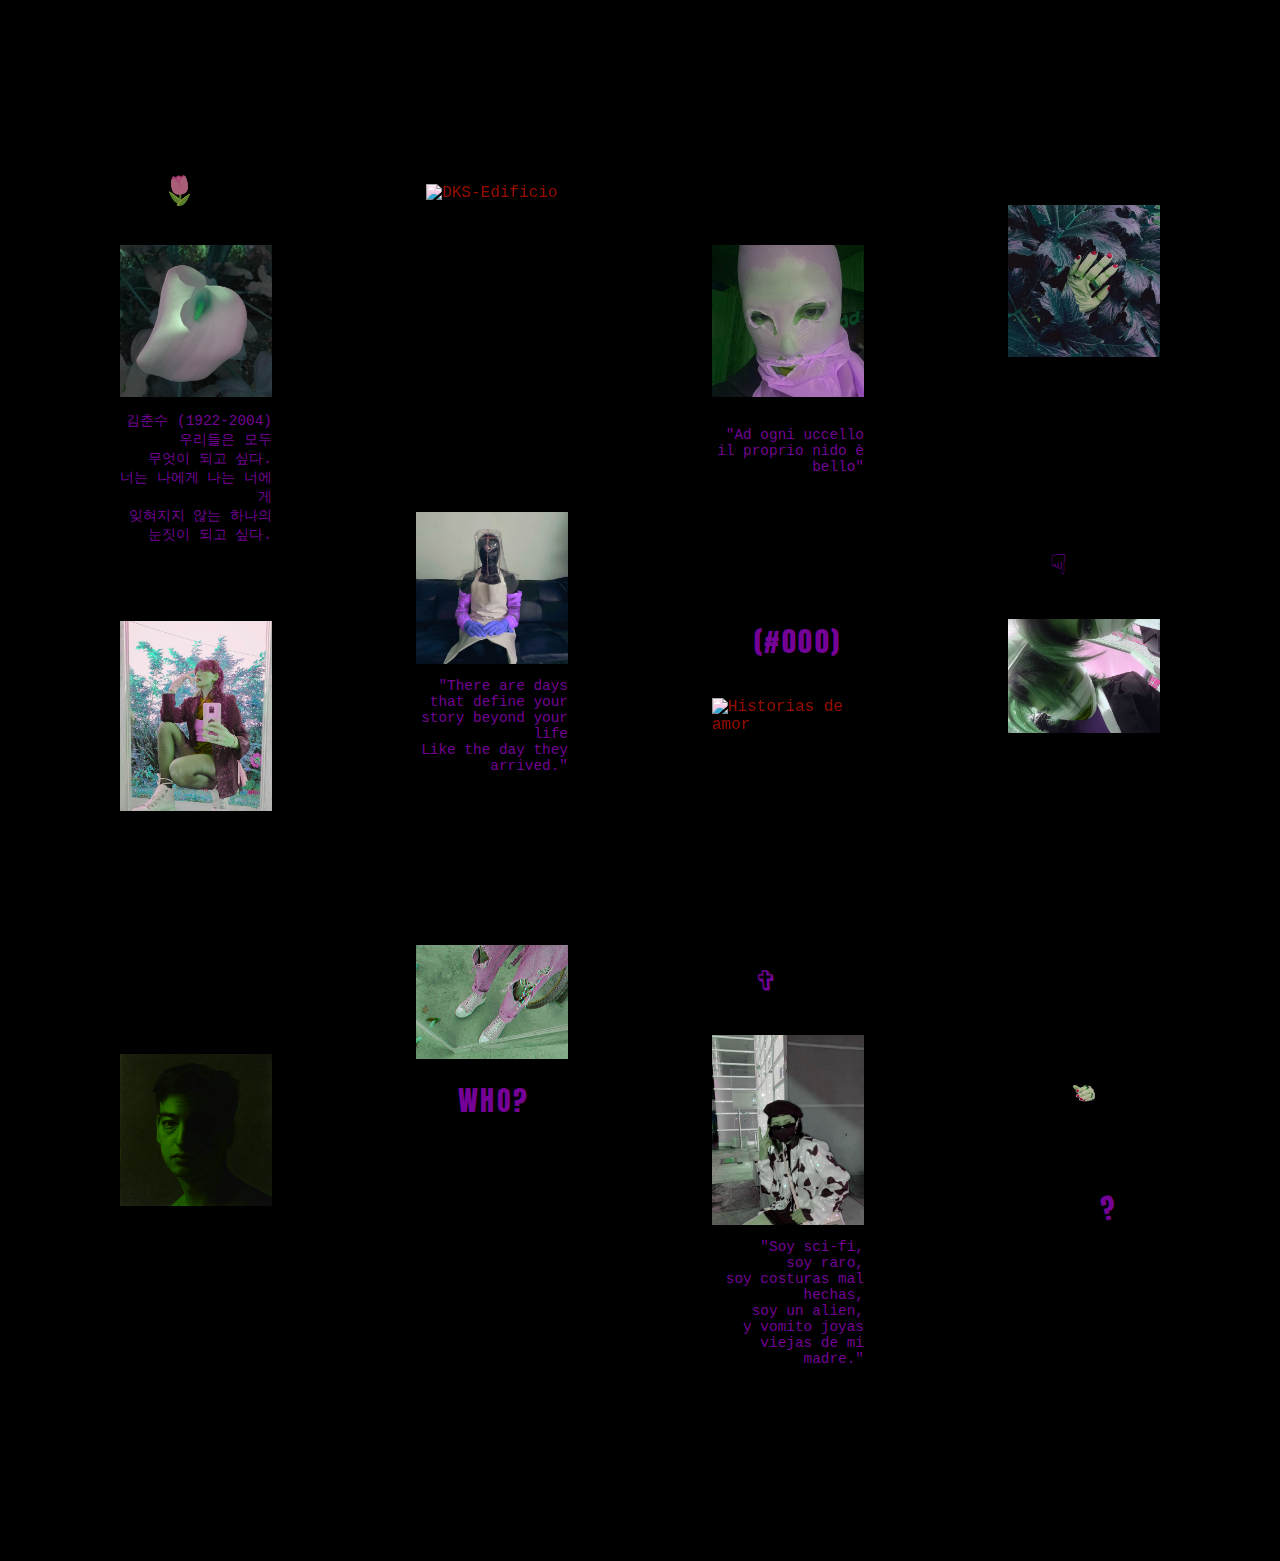
==== index.html @ b211d82f "Add files via upload" ====
<!DOCTYPE html>
<html lang="en" class="no-js">
	
	<head>
		<meta charset="UTF-8" />
		<meta name="viewport" content="width=device-width, initial-scale=1">
		<title>🐤구석을🐤봐요🐤</title>
		<meta name="keywords" content="grid, css, layout, template, hover, content, gsap, tweenmax, overlay" />
		<meta name="author" content="Codrops" />
		<link rel="stylesheet" type="text/css" href="css/base.css" />
		<script>document.documentElement.className="js";var supportsCssVars=function(){var e,t=document.createElement("style");return t.innerHTML="root: { --tmp-var: bold; }",document.head.appendChild(t),e=!!(window.CSS&&window.CSS.supports&&window.CSS.supports("font-weight","var(--tmp-var)")),t.parentNode.removeChild(t),e};supportsCssVars()||alert("Please view this demo in a modern browser that supports CSS Variables.");</script>
	</head>
	<body class="loading">
		<svg class="hidden">
			<symbol id="icon-cross" viewBox="0 0 24 23">
				<title>cross</title>
				<path d="M23.865 3.677c.197-.383.164-.818-.008-1.18.048-.41-.06-.827-.448-1.147L22.323.457c-.636-.524-1.632-.689-2.25 0a155.348 155.348 0 0 1-8.797 9.001C9.011 7.342 6.72 5.255 4.443 3.165c-.8-.734-1.956-.503-2.458.37C1.253 3.9.659 4.374.168 5.182c-.233.386-.215.872 0 1.258 1.47 2.635 4.31 4.951 6.646 7.083-.313.28-.623.562-.942.836-3.146 2.702-5.268 4.416-1.331 7.187.053.037.107.029.161.05.076.036.148.06.232.074.026 0 .05.005.075.003.082.007.16.027.243.011 2.117-.415 4.085-2.074 5.872-3.9 1.74 1.715 3.592 3.353 5.63 4.325.485.232 1.063.097 1.436-.227.626.047 1.197-.342 1.484-.901.042-.026.07-.041.116-.07.91-.569.993-1.701.32-2.482-1.522-1.762-3.138-3.438-4.787-5.084 2.968-2.9 6.674-6.027 8.542-9.667z"/>
			</symbol>
		</svg>
		<main>
			<div class="content">
				<header class="codrops-header">
					<div class="codrops-links">
						<a class="codrops-icon codrops-icon--prev" href="https://www.youtube.com/watch?v=wgUczLEUWkA" title="duck.cute"><svg class="icon icon--arrow"><use xlink:href="#icon-arrow"></use></svg></a>
					</div>
					<a class="github" href="https://www.youtube.com/watch?v=NvF4QTkdk_s" title="meme.italian"><svg class="icon icon--github"><use xlink:href="#icon-github"></use></svg></a>
				</header>
			</div>
			<div class="content">
				<div class="grid">
					<a class="grid__item" href="#preview-1">
						<div class="box">
							<div class="box__shadow"></div>
							<img class="box__img" src="img/flor.jpg" alt="Tarde en el Jardín"/>
							<h3 class="box__title"><span class="box__title-inner" data-hover="꽃">꽃</span></h3>
							<h4 class="box__text"><span class="box__text-inner">&#127799;</span></h4>
							<p class="box__content">김춘수 (1922-2004)
								<br>우리들은 모두
								<br>무엇이 되고 싶다.
								<br>너는 나에게 나는 너에게
								<br>잊혀지지 않는 하나의 눈짓이 되고 싶다.</br>
							</p>
						</div>
					</a>
					<a class="grid__item" href="#preview-2">
						<div class="box">
							<div class="box__shadow"></div>
							<img class="box__img" src="img/dibujo.jpg" alt="DKS-Edificio"/>
							<h3 class="box__title box__title--straight box__title--bottom"><span class="box__title-inner" data-hover="Ser">Ser</span></h3>
							<h4 class="box__text box__text--bottom"><span class="box__text-inner box__text-inner--rotated1"></span></h4>
							<div class="box__deco box__deco--top"></div>
						</div>
					</a>
					<a class="grid__item" href="#preview-3">
						<div class="box">
							<div class="box__shadow"></div>
							<img class="box__img" src="img/Máscara.jpg" alt="alterego"/>
							<h3 class="box__title"><span class="box__title-inner" data-hover="Soy">Soy</span></h3>
							<h4 class="box__text box__text--topcloser"><span class="box__text-inner"></span></h4>
							<p class="box__content"><br>"Ad ogni uccello il proprio nido è bello"</p>
						</div>
					</a>
					<a class="grid__item" href="#preview-3b">
						<div class="box">
							<div class="box__shadow"></div>
							<img class="box__img" src="img/Mano.jpg" alt="Criatura"/>
							<h3 class="box__title"><span class="box__title-inner" data-hover="&#127762;">&#127762;</span></h3>
							<h4 class="box__text box__text--bottomcloser"><span class="box__text-inner"></span></h4>
						</div>
					</a>
					<a class="grid__item" href="#preview-4">
						<div class="box">
							<div class="box__shadow"></div>
							<img class="box__img" src="img/ohshit.jpg" alt="mi"/>
							<h3 class="box__title"><span class="box__title-inner" data-hover="She">She</span></h3>
						</div>
					</a>
					<a class="grid__item" href="#preview-5">
						<div class="box">
							<div class="box__shadow"></div>
							<img class="box__img" src="img/Plastic.jpg" alt="dios"/>
							<h3 class="box__title"><span class="box__title-inner" data-hover=G̴̨̢̢̪͙̼͍̮̗̓̊́͝ǫ̴̢̫̖̮͓͍̞͎̟͘d̶̡̛͔̼̝̰̝̮̥̗̝͊>G̴̨̢̢̪͙̼͍̮̗̓̊́͝ǫ̴̢̫̖̮͓͍̞͎̟͘d̶̡̛͔̼̝̰̝̮̥̗̝͊</span></h3>
							<h4 class="box__text box__text--bottomcloser"><span class="box__text-inner"></span></h4>
							<p class="box__content">"There are days that define your story beyond your life
								<br>Like the day they arrived."
							</p>
						</div>
					</a>
					<a class="grid__item" href="#preview-6">
						<div class="box">
							<div class="box__shadow"></div>
							<img class="box__img" src="img/Junji.jpg" alt="Historias de amor"/>
							<h3 class="box__title"><span class="box__title-inner" data-hover="Noche">Noche</span></h3>
							<h4 class="box__text"><span class="box__text-inner">(#000)</span></h4>
						</div>
					</a>
					<a class="grid__item" href="#preview-7">
						<div class="box">
							<div class="box__shadow"></div>
							<img class="box__img" src="img/Espejo.jpg" alt="Meandmyself"/>
							<h3 class="box__title box__title--straight box__title--bottom"><span class="box__title-inner" data-hover="Autor">Autor</span></h3>
							<h4 class="box__text"><span class="box__text-inner">&#9759;</span></h4>
						</div>
					</a>
					<a class="grid__item" href="#preview-8">
						<div class="box">
							<div class="box__shadow"></div>
							<img class="box__img" src="img/joji.jpeg" alt="joji"/>
							<h3 class="box__title"><span class="box__title-inner" data-hover="&#9834;">&#9834;</span></h3>
						</div>
					</a>
					<a class="grid__item" href="#preview-9">
						<div class="box">
							<div class="box__shadow"></div>
							<img class="box__img" src="img/who.jpg" alt="both"/>
							<h3 class="box__title"><span class="box__title-inner" data-hover="Dual">Dual</span></h3>
							<h4 class="box__text box__text--bottom"><span class="box__text-inner">Who?</span></h4>
						</div>
					</a>
					<a class="grid__item" href="#preview-10">
						<div class="box">
							<div class="box__shadow"></div>
							<img class="box__img" src="img/vaca.jpg" alt="outfit"/>
							<h3 class="box__title box__title--bottom"><span class="box__title-inner" data-hover="Mooo">Mooo</span></h3>
							<h4 class="box__text"><span class="box__text-inner box__text-inner--rotated2">&#10014;</span></h4>
							<p class="box__content">"Soy sci-fi, 
								<br>soy raro, 
								<br>soy costuras mal hechas, 
								<br>soy un alien, 
								<br>y vomito joyas viejas de mi madre."</p>
						</div>
					</a>
					<a class="grid__item" href="#preview-11">
						<div class="box">
							<div class="box__shadow"></div>
							<img class="box__img" src="img/manito.png" alt="final?"/>
							<h3 class="box__title box__title--straight box__title--left"><span class="box__title-inner" data-hover="00">00</span></h3>
							<h4 class="box__text box__text--bottom box__text--right"><span class="box__text-inner box__text-inner--rotated3">?</span></h4>
						</div>
					</a>
				</div>
			</div>
			<div class="overlay">
				<div class="overlay__reveal"></div>
				<div class="overlay__item" id="preview-1">
					<div class="box">
						<div class="box__shadow-inner"></div>
						<img class="box__img box__img--original" src="img/original/flor.png" alt="Some image"/>
						<h3 class="box__title"><span class="box__title-inner">xyz</span></h3>
						<h4 class="box__text"><span class="box__text-inner"></span></h4>
						<div class="box__deco">&#10078;</div>
					</div>
					<p class="overlay__content">
						<br>Me asomé por la barandilla; allá, a lo lejos y por la costa, las vi paseando. Cerradas, por supuesto que cerradas, pero qué hacían bañándose cuando estaba tan nuboso y acababan de beber el agua que había encargado para ellas. Con cubos de azúcar y tres gotas de limón, ni una más, ni una menos. </br>
						<br>"¡Maleducadas!" les grité a todo pulmón, con tal fuerza que las nubes despejaron con abrumadora rapidez, como asustadas con mi arrebato. El sol salió brillante, y las desgraciadas, allí mismo con los pies al mar, florecieron.</br>
						</p>
				</div>
				<div class="overlay__item" id="preview-2">
					<div class="box">
						<div class="box__shadow-inner"></div>
						<img class="box__img box__img--original" src="img/original/Dos.png" alt="Libreta de ideas"/>
						<h3 class="box__title box__title--straight box__title--bottom"><span class="box__title-inner">Aquí-allá</span></h3>
						<h4 class="box__text box__text--bottom"><span class="box__text-inner box__text-inner--rotated1"></span></h4>
						<div class="box__deco box__deco--top"></div>
					</div>
					<p class="overlay__content">Finge.
						<br>Un regreso a-</br>
						ㅤㅤ
						<br>Mercurio, Venus, Tierra.</br>
						ㅤㅤ
						<br>Es un trance, un momento—siempre se trata de un momento. No habría peor ocasión, fiesta nocturna de apariencia y ron en las rocas en nombre de Fendi, del cuál se limitó a tan solo asistir y fingir fatigado. Sutiles guiños, labios rasgando una sonrisa, mejillas tensas, quijada apretada. Hasta cuándo, la pregunta, que sigue rezando a-</br>
						ㅤㅤ
						<br>Marte, Júpiter, Saturno.</br>
						</p>
				</div>
				<div class="overlay__item" id="preview-3">
					<div class="box">
						<div class="box__shadow-inner"></div>
						<img class="box__img box__img--original" src="img/original/Máscara.png" alt="Some image"/>
						<h3 class="box__title"><span class="box__title-inner">Alterego</span></h3>
						<h4 class="box__text box__text--topcloser"><span class="box__text-inner"></span></h4>
						<div class="box__deco">&#8991;</div>
					</div>
					<p class="overlay__content"><br>Quiero contarte que el sol aquí es perfecto, tan brillante y caluroso que me preocupa un poco el tener que abandonarlo... pronto, muy pronto. También quiero contarte que aquí los dulces saben mejor, se quedan más tiempo en tu lengua y el castagnole de Panarello es inolvidable.</br>
						<br>Lo admito, quizá estoy muy cesgado y enamorado de estas calles de adoquines, paredes de sillares y alargadas finestre, tan distinto al movimiento usual que hay en la ciudad. Aquí se vive lento, y cuando te pierdes lo haces en cafés en vez de grises, las flores te saludan amarteladas y el viento te acaricia como una madre.</br></p>
				</div>
				<div class="overlay__item" id="preview-3b">
					<div class="box">
						<div class="box__shadow-inner"></div>
						<img class="box__img box__img--original" src="img/original/mano.png" alt="Some image"/>
						<h3 class="box__title"><span class="box__title-inner">꿈에서 꿈</span></h3>
						<h4 class="box__text box__text--bottomcloser"><span class="box__text-inner"></span></h4>
						<div class="box__deco">&#127762;</div>
					</div>
					<p class="overlay__content"><br>Estaba el tiempo de atraparse el reflejo en el vidrio, una mueca, de rascarse el lagrimal que ardió un poco porque se corrió el delineador. Le faltaba la guitarra, sí. Tiempo de manos entre muslos mientras la espera pendía de la cantidad de pestañeos que contaba, apoyado en la baranda dándole la espalda a la luna. </br>
						<br>Así de nervioso era, a veces, con el ruido taponado tras la ventana y, por fin, el corporeo blanco cerraba tras suyo tan rápido como se hacía parte de ese espacio. No había llave pero estaba bien, la cortina se convertiría en su muralla intrascendente, intraspasable, la que les brinda lo invisible (y lo secreto). 
						</p>
				</div>
				<div class="overlay__item" id="preview-4">
					<div class="box">
						<div class="box__shadow-inner"></div>
						<img class="box__img box__img--original" src="img/original/rosado.png" alt="cool-it-up"/>
						<h3 class="box__title"><span class="box__title-inner">뛰고 웃고 울고 그녀는</span></h3>
						<h4 class="box__text box__text--bottom box__text--right"><span class="box__text-inner box__text-inner--rotated3">&#128308;</span></h4>
					</div>
					<p class="overlay__content"><br>Y apúrate, perro
						<br>Que se hace tarde
						<br>Para gritar, romper, matar
						<br>Esa mosca, la infeliz, 
						<br>El desgraciado, de por allí
						<br>Y nos reímos en su cara, y le tiramos una piedra
						<br>Para salir corriedo, 
						<br>Dinámico, excéntrico, maniático
						<br>Reímos
						<br>Y al caer la noche, maldita noche
						<br>Apúrate, narciso
						<br>A sentarnos más allá, en la vereda
						<br>En el frío, del cemento duro
						<br>A contar historias, y fumar cigarros
						<br>A desatar cordones, y escupirle al cielo.
						</p>
				</div>
				<div class="overlay__item" id="preview-5">
					<div class="box">
						<div class="box__shadow-inner"></div>
						<img class="box__img box__img--original" src="img/original/plastic.png" alt="No worries, i'm friendly"/>
						<h3 class="box__title"><span class="box__title-inner">&#127765;</span></h3>
						<h4 class="box__text box__text--bottomcloser"><span class="box__text-inner">Welcome, 2020</span></h4>
					</div>
					<p class="overlay__content"><br>Sus displicentes ojos lo observaban todo; capaz de crear pesadillas corpóreas, poseía una imaginación inusitada que se derramaba como el agua por la punta de sus dedos, vertientes de congoja suprema para quien osara molestarlo. </br>
						<br>Seres de menor rango caerían de rodillas a sus pies, pidiéndole perdón pues pocos sabían lo que yacía en su interior; concedería misericordia con gracia y, disgustado de ensuciarse, aborrecía aquellos cuerpos bañados en su propia inmundicia de la ignorancia. </br></p>
				</div>
				<div class="overlay__item" id="preview-6">
					<div class="box">
						<div class="box__shadow-inner"></div>
						<img class="box__img box__img--original" src="img/original/junji.png" alt="woops"/>
						<h3 class="box__title"><span class="box__title-inner">伊藤 潤 二</span></h3>
						<h4 class="box__text"><span class="box__text-inner">&#9594;</span></h4>
					</div>
					<p class="overlay__content"><br>Es un eco a un mal beso, a picazón sobre la piel, perturbación del estado, la estrechez imaginaria de la ropa que le viste. Es la réplica del extraviado, deambulante de angostillos, observador estático del movimiento y el sonido, risas, gritos. 
						Testigo del tiempo devorando el azul, tragando en naranjos y digiriendo con negros. </br>

						<br>Una bofetada arde en su mano por ser golpeada, está caliente, tan ardiente como el rojo al que transmuta—es un grito de odio, un arranque de cabellos, y qué esperas, márchate, lárgate de aquí, conviértete (irónicamente) en el escupitajo de un distrito con dientes de oro y diamantes en los ojos.</br>
						 </p>
				</div>
				<div class="overlay__item" id="preview-7">
					<div class="box">
						<div class="box__shadow-inner"></div>
						<img class="box__img box__img--original" src="img/original/espejo.png" alt="yoyoyo"/>
						<h3 class="box__title box__title--straight box__title--bottom"><span class="box__title-inner">Narciso</span></h3>
					</div>
					<p class="overlay__content"><br>Apúrate, velocidad
						<br>Descontrol, así se hace
						<br>Este poema, un mal poema
						<br>Para el impulsivo
						<br>Rápido, apúrate, vamos allá
						<br>Y ven para acá
						<br>Ven, a ahogarte aquí
						<br>A nadar desnudo, a tirar piedras
						<br>A ventanas
						<br>si le cae en la cabeza 
						<br>Mala suerte
						<br>Y si se rompe un dedo
						<br>Mala suerte
						<br>Porque así se hace, rápido, fugaz
						<br>Dinámico, excéntrico, maniático.
						</p>
				</div>
				<div class="overlay__item" id="preview-8">
					<div class="box">
						<div class="box__shadow-inner"></div>
						<img class="box__img box__img--original" src="img/original/kai.png" alt="rikolino"/>
						<h3 class="box__title"><span class="box__title-inner">MMMH</span></h3>
						<h4 class="box__text box__text--bottom"><span class="box__text-inner"></span></h4>
						<div class="box__deco">&#9587;</div>
					</div>
					<p class="overlay__content"><br>Calada tras calada quemaba otoño entre sus dedos y el atrevimiento de la costumbre le permitía estar un paso más cerca, cuando el hielo se rompía y declaraba la más inusitada gentileza.</br>
						<br>Tantos frescos la pregunta pendía justo punta en lengua, punzante, asustadiza; ¡ahora, palabras, dispara! y escuchó-
						</p>
				</div>
				<div class="overlay__item" id="preview-9">
					<div class="box">
						<div class="box__shadow-inner"></div>
						<img class="box__img box__img--original" src="img/original/who.png" alt="who??"/>
						<h3 class="box__title"><span class="box__title-inner">&#127767;</span></h3>
						<h4 class="box__text box__text--bottom"><span class="box__text-inner">both</span></h4>
					</div>
					<p class="overlay__content">Su mera existencia revoloteaba alrededor de ironías y verdades cruentas—pues era el más vivo entre los muertos. El aroma a azufre se impregnó en su nariz desde nacimiento, junto con el de peonías tristes y maltrechas, negras en toda la extensión de su jardín. </br>
						<br>Su nombre no sería el de un ser poderoso ni estaría rasgado en tinta, manchando páginas, engendrando maldiciones; no, su nombre apenas sería escuchado, dicho en bocas mundanas, una mera formalidad perecedera.</br>

						<br>Ni lo uno ni lo otro.
						</p>
				</div>
				<div class="overlay__item" id="preview-10">
					<div class="box">
						<div class="box__shadow-inner"></div>
						<img class="box__img box__img--original" src="img/original/vaca.png" alt="imtheshit"/>
						<h3 class="box__title box__title--bottom"><span class="box__title-inner">Moooooo</span></h3>
						<h4 class="box__text"><span class="box__text-inner box__text-inner--rotated2">(...)</span></h4>
					</div>
					<p class="overlay__content">Eran esas gomas dulces, ácidas, un clásico que le arrugaba la cara mientras que recibía gritos de saludos, era el algodón deshilado para hacer de seda que se le enredaba en el tacón, y las apreciaciones del “¡gran disfraz, ese, es un gran disfraz!”. </br>
						<br>La diferencia, también, se albergaba en el recuerdo imposible de olvidar; y ellos, por supuesto, tan distintos, tan iguales.</p>
				</div>
				<div class="overlay__item" id="preview-11">
					<div class="box">
						<div class="box__shadow-inner"></div>
						<img class="box__img box__img--original" src="https://www.icegif.com/wp-content/uploads/black-hole-icegif-7.gif" alt="fin."/>
						<h3 class="box__title box__title--straight box__title--left"><span class="box__title-inner">Buen-viaje</span></h3>
						<div class="box__deco box__deco--top">&#10153;</div>
					</div>
					<p class="overlay__content">El fin.
						<br>The end.
						<br>¿o no?
					</p>
				</div>
				<button class="overlay__close"><svg class="icon icon--cross"><use xlink:href="#icon-cross"></use></svg></button>
			</div>
		</main>
		<script src="js/imagesloaded.pkgd.min.js"></script>
		<script src="js/TweenMax.min.js"></script>
		<script src="js/demo.js"></script>
	</body>
</html>
---- css/base.css ----
@import url('https://fonts.googleapis.com/css?family=Anton|Buenard:400,700');
article,aside,details,figcaption,figure,footer,header,hgroup,main,nav,section,summary{display:block;}audio,canvas,video{display:inline-block;}audio:not([controls]){display:none;height:0;}[hidden]{display:none;}html{font-family:sans-serif;-ms-text-size-adjust:100%;-webkit-text-size-adjust:100%;}body{margin:0;}a:focus{outline:thin dotted;}a:active,a:hover{outline:0;}h1{font-size:2em;margin:0.67em 0;}abbr[title]{border-bottom:1px dotted;}b,strong{font-weight:bold;}dfn{font-style:italic;}hr{-moz-box-sizing:content-box;box-sizing:content-box;height:0;}mark{background:#ff0;color:#000;}code,kbd,pre,samp{font-family:monospace,serif;font-size:1em;}pre{white-space:pre-wrap;}q{quotes:"\201C" "\201D" "\2018" "\2019";}small{font-size:80%;}sub,sup{font-size:75%;line-height:0;position:relative;vertical-align:baseline;}sup{top:-0.5em;}sub{bottom:-0.25em;}img{border:0;}svg:not(:root){overflow:hidden;}figure{margin:0;}fieldset{border:1px solid #c0c0c0;margin:0 2px;padding:0.35em 0.625em 0.75em;}legend{border:0;padding:0;}button,input,select,textarea{font-family:inherit;font-size:100%;margin:0;}button,input{line-height:normal;}button,select{text-transform:none;}button,html input[type="button"],input[type="reset"],input[type="submit"]{-webkit-appearance:button;cursor:pointer;}button[disabled],html input[disabled]{cursor:default;}input[type="checkbox"],input[type="radio"]{box-sizing:border-box;padding:0;}input[type="search"]{-webkit-appearance:textfield;-moz-box-sizing:content-box;-webkit-box-sizing:content-box;box-sizing:content-box;}input[type="search"]::-webkit-search-cancel-button,input[type="search"]::-webkit-search-decoration{-webkit-appearance:none;}button::-moz-focus-inner,input::-moz-focus-inner{border:0;padding:0;}textarea{overflow:auto;vertical-align:top;}table{border-collapse:collapse;border-spacing:0;}

@import url('https://fonts.googleapis.com/css2?family=IBM+Plex+Mono:wght@100;200;300;400;500&display=swap');
*,
*::after,
*::before {
	box-sizing: border-box;
}

body {
	--color-text: #8338EC;
	--color-bg: #000000;
	--color-link: #a904dbb2;
	--color-link-hover: #8ac926;
	--color-info: #000;
	font-family: 'IBM Plex Mono', monospace;
	min-height: 100vh;
	color: #57585c;
	color: var(--color-text);
	background-color: #fff;
	background-color: var(--color-bg);
	-webkit-font-smoothing: antialiased;
	-moz-osx-font-smoothing: grayscale;
}

.preview-open {
	overflow: hidden;
}

/* Page Loader */
.js .loading::before {
	content: '';
	position: fixed;
	z-index: 100000;
	top: 0;
	left: 0;
	width: 100%;
	height: 100%;
	background: var(--color-bg);
}

.js .loading::after {
	content: '';
	position: fixed;
	z-index: 100000;
	top: 50%;
	left: 50%;
	width: 60px;
	height: 60px;
	margin: -30px 0 0 -30px;
	pointer-events: none;
	border-radius: 50%;
	opacity: 0.4;
	background: var(--color-link);
	animation: loaderAnim 0.7s linear infinite alternate forwards;
}

@keyframes loaderAnim {
	to {
		opacity: 1;
		transform: scale3d(0.5,0.5,1);
	}
}

a {
	text-decoration: none;
	color: var(--color-link);
	outline: none;
}

a:hover,
a:focus {
	color: var(--color-link-hover);
	outline: none;
}

.hidden {
	position: absolute;
	overflow: hidden;
	width: 0;
	height: 0;
	pointer-events: none;
}

/* Icons */
.icon {
	display: block;
	width: 1.5em;
	height: 1.5em;
	margin: 0 auto;
	fill: currentColor;
}

main {
	position: relative;
}

.content {
	position: relative;
}

/* Header */
.codrops-header {
	position: relative;
	z-index: 100;
	display: flex;
	flex-direction: row;
	align-items: flex-start;
	align-items: center;
	padding: 2rem;
}

.codrops-header__title {
	font-size: 1em;
	font-weight: bold;
	margin: 0;
	padding: 0;
}

.info {
	margin: 0 0 0 1.25em;
	color: var(--color-info);
}

.github {
	display: block;
	margin: 0 0 0 auto;
}

/* Top Navigation Style */
.codrops-links {
	position: relative;
	display: flex;
	justify-content: center;
	margin: 0 1em 0 0;
	text-align: center;
	white-space: nowrap;
}

.codrops-icon {
	display: inline-block;
	margin: 0.15em;
	padding: 0.25em;
}

.grid {
	width: 100%;
	max-width: 1440px;
	margin: 0 auto;
	padding-bottom: 10rem;
}

.grid__item {
	display: flex;
	justify-content: center;
	margin: 0 0 10rem 0;
	cursor: pointer;
}

.box {
	position: relative;
	margin: 2rem;
}

.box__title {
	margin: 0;
	line-height: 1;
	position: absolute;
	z-index: 100;
}

.box__title-inner {
	display: block;
	position: relative;
	font-weight: normal;
	text-transform: uppercase;
	font-size: 4.15rem;
	letter-spacing: 0.15rem;
	line-height: 1.25;
	font-family: 'Anton', sans-serif;
}

.box__title-inner[data-hover] {
	-webkit-text-stroke:  #8AC926;
	-webkit-text-fill-color: transparent;
	color: transparent;
}

.box__title-inner::before {
	content: attr(data-hover);
	position: absolute;
	top: 0;
	left: 0;
	height: 0;
	overflow: hidden;
	white-space: nowrap;
	-webkit-text-stroke: 0;
	-webkit-text-fill-color: #8AC926;
	color: #000;
	transition: all 0.3s;
}

.grid__item:hover .box__title-inner::before {
	height: 100%;
	width: 100%;
}

.box__text {
	margin: 0;
	position: absolute;
	top: -6rem;
	font-weight: normal;
	text-transform: uppercase;
	letter-spacing: 0.15rem;
	font-size: 1.75rem;
	margin: 0.5rem 1rem;
	font-family: 'Anton', sans-serif;
}

.box__text-inner {
	position: relative;
	display: block;
	border: 6px solid var(--color-bg);
	padding: 0.25rem 1.25rem;
}

.box__text-inner--reverse {
	background: var(--color-text);
	color: var(--color-bg);
}

.box__img {
	display: block;
	flex: none;
	margin: 0 auto;
	max-width: 100%;
	filter: hue-rotate(90deg);
	transition: filter 0.3s;
	pointer-events: none;
}

.grid__item:hover .box__img:not(.box__img--original) {
	filter: grayscale(0);
}

.box__shadow {
	position: absolute;
	color: white;
	width: 100%;
	height: 100%;
	top: -1rem;
	left: -1rem;
	background: url(https://img.rawpixel.com/s3fs-private/rawpixel_images/website_content/pf-s65-pom-0776-teddy.jpg?w=800&dpr=1&fit=default&crop=default&q=65&vib=3&con=3&usm=15&bg=F4F4F3&ixlib=js-2.2.1&s=b87e777d23f91c84a0af443dbde9c681);
}
.box__shadow-inner {
	position: absolute;
	color: white;
	width: 100%;
	height: 100%;
	top: auto;
	left: auto;
	background: url(https://img.rawpixel.com/s3fs-private/rawpixel_images/website_content/pf-s65-pom-0776-teddy.jpg?w=800&dpr=1&fit=default&crop=default&q=65&vib=3&con=3&usm=15&bg=F4F4F3&ixlib=js-2.2.1&s=b87e777d23f91c84a0af443dbde9c681);
}

.box__deco {
	font-size: 6rem;
	line-height: 1;
	font-weight: bold;
	position: absolute;
	bottom: -4rem;
	right: -4rem;
	display: none;
}

.box__content {
	position: absolute;
	max-width: 195px;
	font-size: 0.9rem;
	text-align: right;
	display: none;
}

.box__content strong {
	white-space: nowrap;
}

.overlay {
	pointer-events: none;
	width: 100%;
	height: 100vh;
	position: fixed;
	top: 0;
	left: 0;
	z-index: 1000;
	overflow: hidden;
}

.overlay--open {
	pointer-events: auto;
}

.overlay__reveal {
	width: 100%;
	height: 100%;
	top: 0;
	left: 0;
	background: black;
	position: absolute;
	z-index: 100;
	transform: translate3d(100%,0,0);
}

.overlay__item {
	width: 100%;
	height: 100vh;
	position: absolute;
	top: 0;
	left: 0;
	background: black;
	opacity: 0;
	display: flex;
	flex-direction: column;
    align-items: center;
    padding: 5rem 5vw;
    justify-content: center;
}

.overlay__item .box {
	max-width: 600px;
	max-height: 100%;
	margin: 0;
}

.overlay__item .box__title {
	bottom: 0;
}

.box__img--original {
	max-height: calc(100vh - 10rem);
	filter: none;
}

.overlay__close {
	position: absolute;
	top: 0;
	right: 0;
	background: none;
	border: 0;
	margin: 1rem;
	padding: 1rem;
	opacity: 0;
	color: #8AC926;
}

.overlay__close:focus {
	outline: none;
}

.overlay__content {
	font-size: 1rem;
	line-height: 1.5;
	max-width: 25rem;
	margin: 1rem 0 0 10vw;
}

@media screen and (min-width: 55em) {
	.grid {
		display: grid;
		align-items: center;
		padding: 3rem 3rem 15rem 3rem;
		grid-row-gap: 2rem;
		grid-template-columns: repeat(3,calc(100% / 3));
	}
	.grid__item {
		margin: 0;
	}
	.box {
		margin: 4rem;
	}
	.box__title {
		top: -4rem;
		right: -4.5rem;
		-webkit-writing-mode: vertical-rl;
		writing-mode: vertical-rl;
	}
	.box__title--straight {
		-webkit-writing-mode: horizontal-tb;
		writing-mode: horizontal-tb;
	}
	.box__title--straight .box__title-inner::before {
		width: 0;
		height: auto;
	}
	.box__title--bottom {
		bottom: -5rem;
		top: auto;
	}
	.box__title--left {
		left: -2rem;
		right: auto;
	}
	.box__text--topcloser {
		top: -5rem;
	}
	.box__text--bottom {
		bottom: -5rem;
		top: auto;
	}
	.box__text--bottomcloser {
		bottom: -5rem;
		top: auto;
	}
	.box__text--right {
		right: 0;
		left: auto;
	}
	.box__text-inner--rotated1 {
		transform: rotate(4deg);
	}
	.box__text-inner--rotated2 {
		transform: rotate(-3deg);
	}
	.box__text-inner--rotated3 {
		transform: rotate(-15deg);
	}
	.box__deco {
		display: block;
	}
	.box__deco--left {
		right: auto;
		left: -3rem;
	}
	.box__deco--top {
		top: 0;
		bottom: auto;
	}
	.overlay__item {
		flex-direction: row;
	}
	.overlay__content {
		font-size: 1rem;
		margin-top: 0;
	}
	.overlay__item .box__title--bottom {
		bottom: 0;
	}
}

@media screen and (min-width: 80em) {
	.grid {
		grid-template-columns: repeat(4,25%);
	}
	.grid__item:nth-child(4n-2) {
		margin-top: -8rem;
		margin-bottom: 8rem;
	}
	.grid__item:nth-child(4n) {
		margin-top: -5rem;
	}
	.box {
		margin: 6rem 4.5rem;
	}
	.box__content {
		display: block;
	}
}

@media screen and (max-width: 55em) {
	.content {
		flex-direction: column;
		height: auto;
		min-height: 0;
	}
	.content--fixed {
		position: relative;
		z-index: 1000;
		display: block;
		padding: 0.85em;
	}
	.codrops-header {
		flex-direction: column;
		align-items: center;
		padding-bottom: 5rem;
	}
	.codrops-header__title {
		font-weight: bold;
		padding-bottom: 0.25em;
		text-align: center;
	}
	.info {
		margin: 0;
	}
	.github {
		display: block;
		margin: 1em auto;
	}
	.codrops-links {
		margin: 0;
	}
}
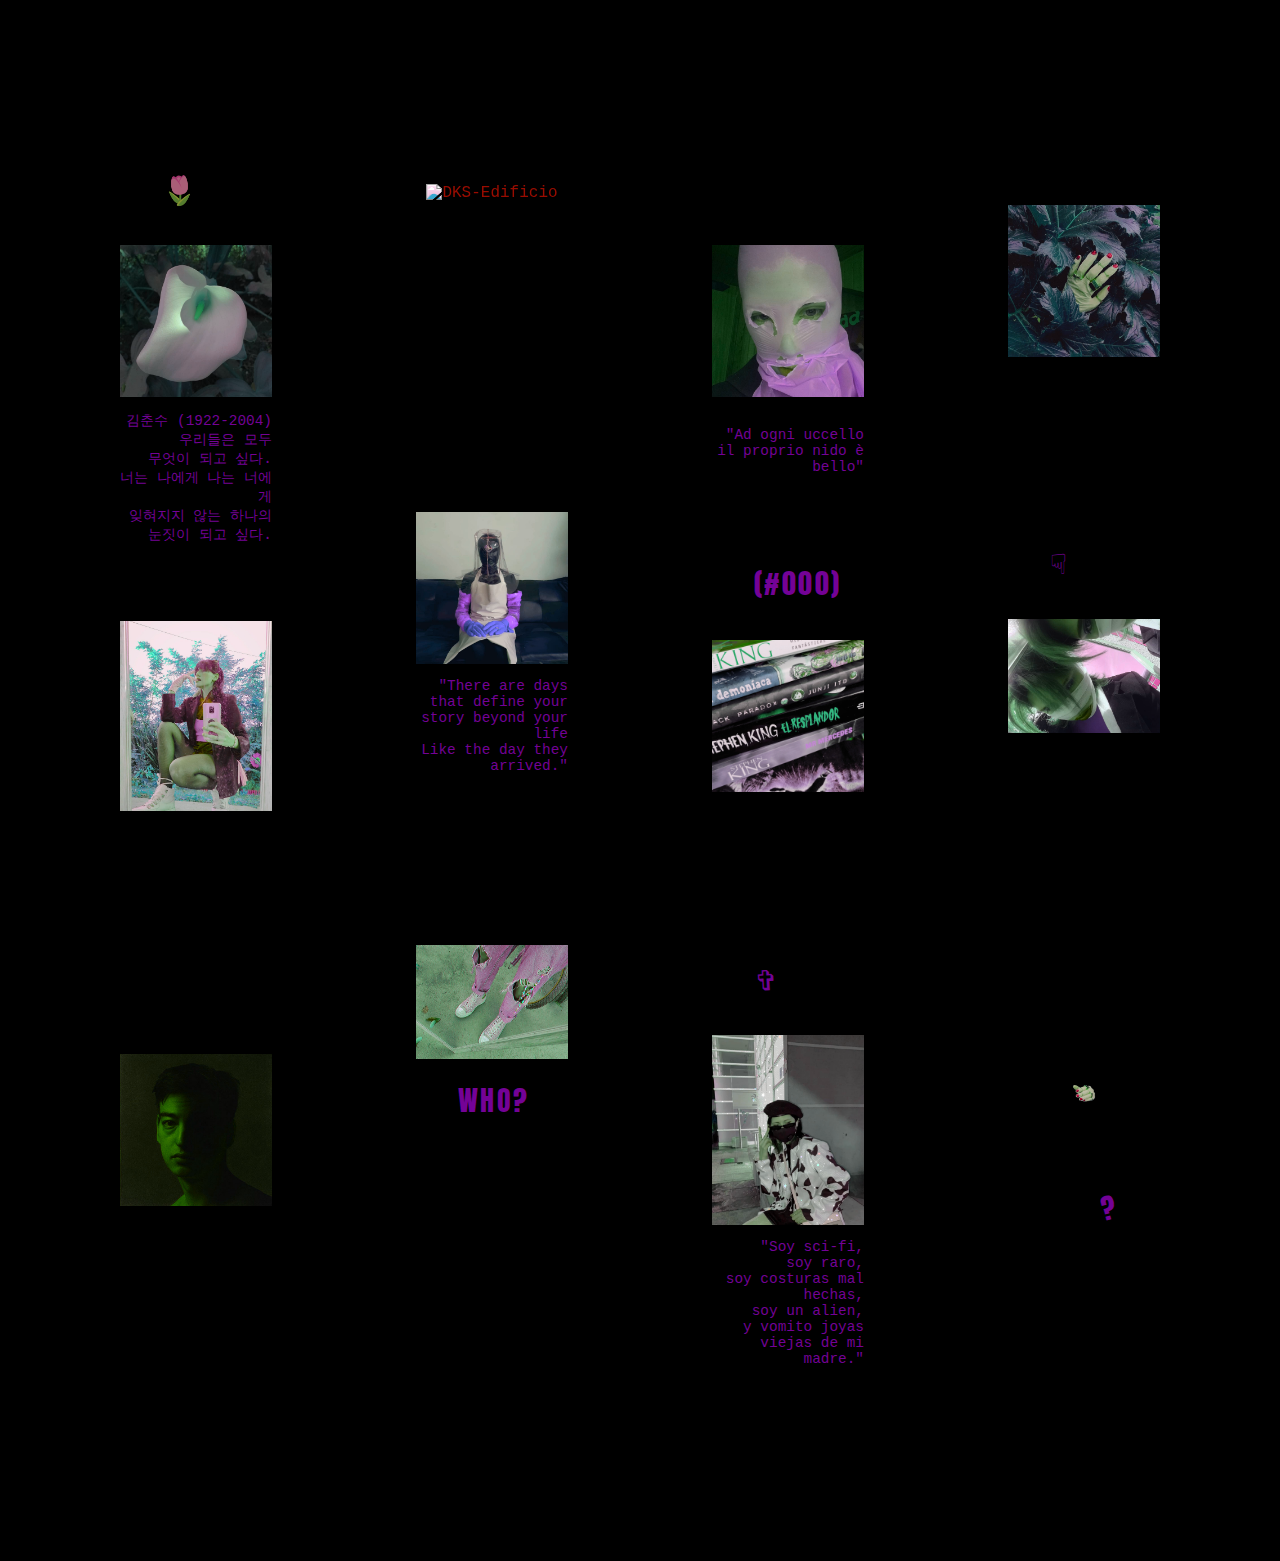
==== commit 12344aac: "Update index.html" ====
--- a/index.html
+++ b/index.html
@@ -89,7 +89,7 @@
 					<a class="grid__item" href="#preview-6">
 						<div class="box">
 							<div class="box__shadow"></div>
-							<img class="box__img" src="img/Junji.jpg" alt="Historias de amor"/>
+							<img class="box__img" src="img/junji.jpg" alt="Historias de amor"/>
 							<h3 class="box__title"><span class="box__title-inner" data-hover="Noche">Noche</span></h3>
 							<h4 class="box__text"><span class="box__text-inner">(#000)</span></h4>
 						</div>
@@ -158,7 +158,7 @@
 				<div class="overlay__item" id="preview-2">
 					<div class="box">
 						<div class="box__shadow-inner"></div>
-						<img class="box__img box__img--original" src="img/original/Dos.png" alt="Libreta de ideas"/>
+						<img class="box__img box__img--original" src="img/original/dos.png" alt="Libreta de ideas"/>
 						<h3 class="box__title box__title--straight box__title--bottom"><span class="box__title-inner">Aquí-allá</span></h3>
 						<h4 class="box__text box__text--bottom"><span class="box__text-inner box__text-inner--rotated1"></span></h4>
 						<div class="box__deco box__deco--top"></div>
@@ -176,7 +176,7 @@
 				<div class="overlay__item" id="preview-3">
 					<div class="box">
 						<div class="box__shadow-inner"></div>
-						<img class="box__img box__img--original" src="img/original/Máscara.png" alt="Some image"/>
+						<img class="box__img box__img--original" src="img/original/máscara.png" alt="Some image"/>
 						<h3 class="box__title"><span class="box__title-inner">Alterego</span></h3>
 						<h4 class="box__text box__text--topcloser"><span class="box__text-inner"></span></h4>
 						<div class="box__deco">&#8991;</div>
